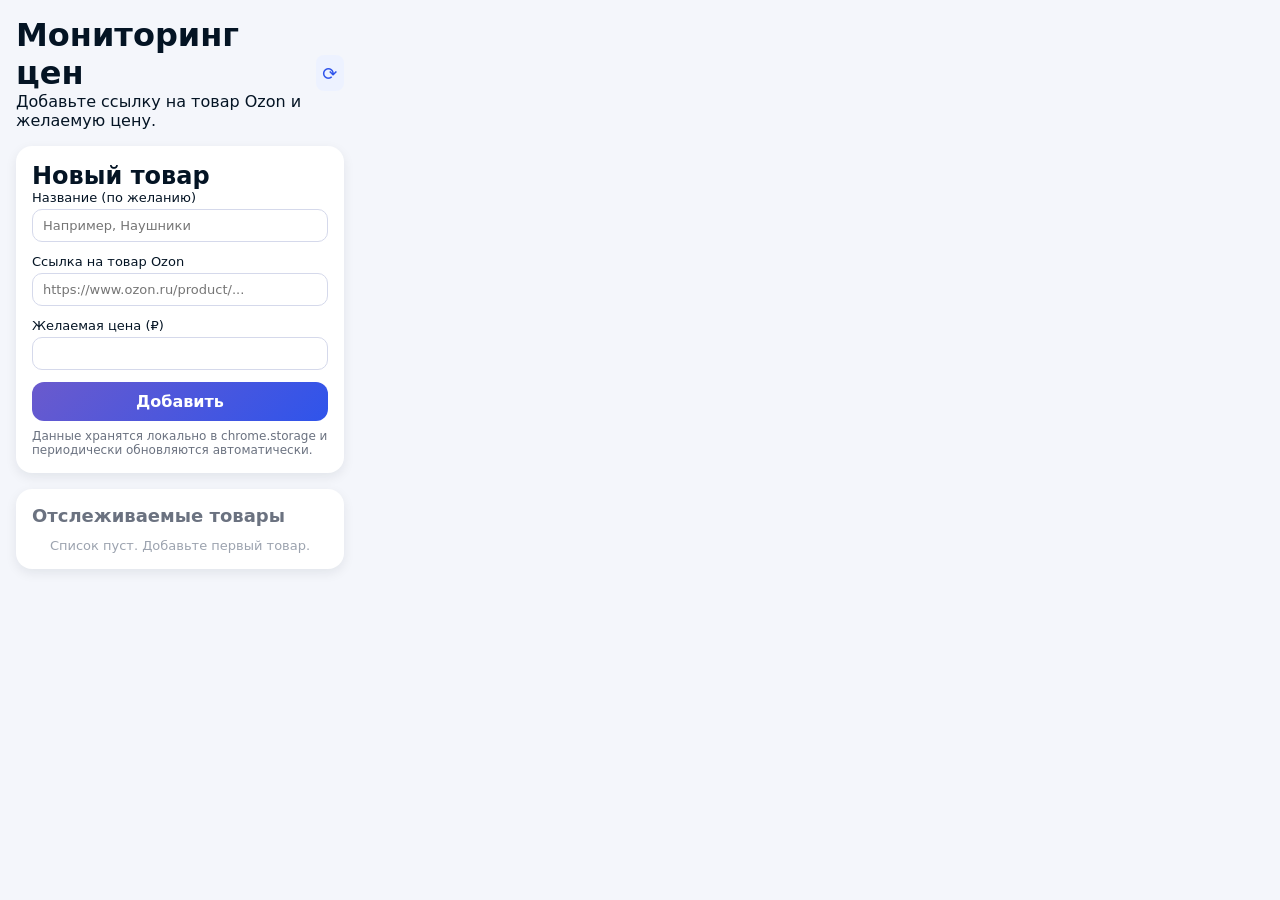
==== popup.html @ 698cd110 "Remove binary icon asset" ====
<!doctype html>
<html lang="ru">
  <head>
    <meta charset="utf-8" />
    <title>Ozon Price Tracker</title>
    <link rel="stylesheet" href="popup.css" />
  </head>
  <body>
    <header class="app-header">
      <div>
        <h1>Мониторинг цен</h1>
        <p>Добавьте ссылку на товар Ozon и желаемую цену.</p>
      </div>
      <button id="refresh" title="Обновить цены">⟳</button>
    </header>

    <main>
      <section class="card">
        <h2>Новый товар</h2>
        <form id="product-form">
          <label>
            Название (по желанию)
            <input type="text" id="title" placeholder="Например, Наушники" />
          </label>
          <label>
            Ссылка на товар Ozon
            <input type="url" id="url" placeholder="https://www.ozon.ru/product/..." required />
          </label>
          <label>
            Желаемая цена (₽)
            <input type="number" id="price" min="1" step="1" required />
          </label>
          <button type="submit">Добавить</button>
        </form>
        <p class="hint">
          Данные хранятся локально в chrome.storage и периодически обновляются автоматически.
        </p>
      </section>

      <section class="card">
        <div class="section-header">
          <h2>Отслеживаемые товары</h2>
          <span id="last-update"></span>
        </div>
        <ul id="products"></ul>
        <p id="empty-state">Список пуст. Добавьте первый товар.</p>
      </section>
    </main>

    <template id="product-template">
      <li class="product-item">
        <div>
          <p class="product-title"></p>
          <p class="product-meta"></p>
          <p class="product-status"></p>
        </div>
        <div class="product-actions">
          <a class="open-link" target="_blank" rel="noreferrer noopener">Открыть</a>
          <button class="remove">Удалить</button>
        </div>
      </li>
    </template>

    <script src="popup.js" type="module"></script>
  </body>
</html>
---- popup.css ----
:root {
  font-family: 'Segoe UI', system-ui, -apple-system, BlinkMacSystemFont, 'Roboto', sans-serif;
  color: #041424;
  background-color: #f4f6fb;
}

body {
  margin: 0;
  padding: 16px;
  width: 360px;
  min-height: 480px;
  box-sizing: border-box;
}

h1,
h2 {
  margin: 0;
}

p {
  margin: 0;
}

.app-header {
  display: flex;
  justify-content: space-between;
  gap: 8px;
  align-items: center;
  margin-bottom: 16px;
}

#refresh {
  border: none;
  background: #edf2ff;
  color: #2f54eb;
  font-size: 18px;
  width: 36px;
  height: 36px;
  border-radius: 8px;
  cursor: pointer;
}

#refresh:disabled {
  opacity: 0.4;
  cursor: wait;
}

.card {
  background: #fff;
  border-radius: 16px;
  padding: 16px;
  box-shadow: 0 4px 12px rgba(4, 20, 36, 0.08);
  margin-bottom: 16px;
}

form {
  display: flex;
  flex-direction: column;
  gap: 12px;
}

label {
  font-size: 13px;
  display: flex;
  flex-direction: column;
  gap: 4px;
}

input,
button {
  font: inherit;
}

input {
  padding: 8px 10px;
  border: 1px solid #d5d9eb;
  border-radius: 10px;
}

button[type='submit'] {
  background: linear-gradient(135deg, #6a5acd, #2f54eb);
  color: white;
  border: none;
  border-radius: 12px;
  padding: 10px 14px;
  font-weight: 600;
  cursor: pointer;
}

.hint {
  font-size: 12px;
  color: #6b7280;
  margin-top: 8px;
}

.section-header {
  display: flex;
  justify-content: space-between;
  align-items: center;
  margin-bottom: 12px;
  font-size: 12px;
  color: #6b7280;
}

#products {
  list-style: none;
  padding: 0;
  margin: 0;
  display: flex;
  flex-direction: column;
  gap: 12px;
}

.product-item {
  display: flex;
  justify-content: space-between;
  gap: 12px;
  padding-bottom: 12px;
  border-bottom: 1px solid #eef0f8;
}

.product-item:last-child {
  border-bottom: none;
}

.product-title {
  font-weight: 600;
}

.product-meta,
.product-status {
  font-size: 12px;
  color: #4b5563;
}

.product-status.success {
  color: #059669;
}

.product-status.warn {
  color: #d97706;
}

.product-actions {
  display: flex;
  flex-direction: column;
  gap: 8px;
  align-items: flex-end;
}

.product-actions a {
  color: #2f54eb;
  font-size: 13px;
  text-decoration: none;
}

.product-actions button {
  border: 1px solid #f87171;
  color: #b91c1c;
  background: transparent;
  border-radius: 8px;
  padding: 4px 8px;
  cursor: pointer;
}

#empty-state {
  text-align: center;
  color: #9ca3af;
  font-size: 13px;
}
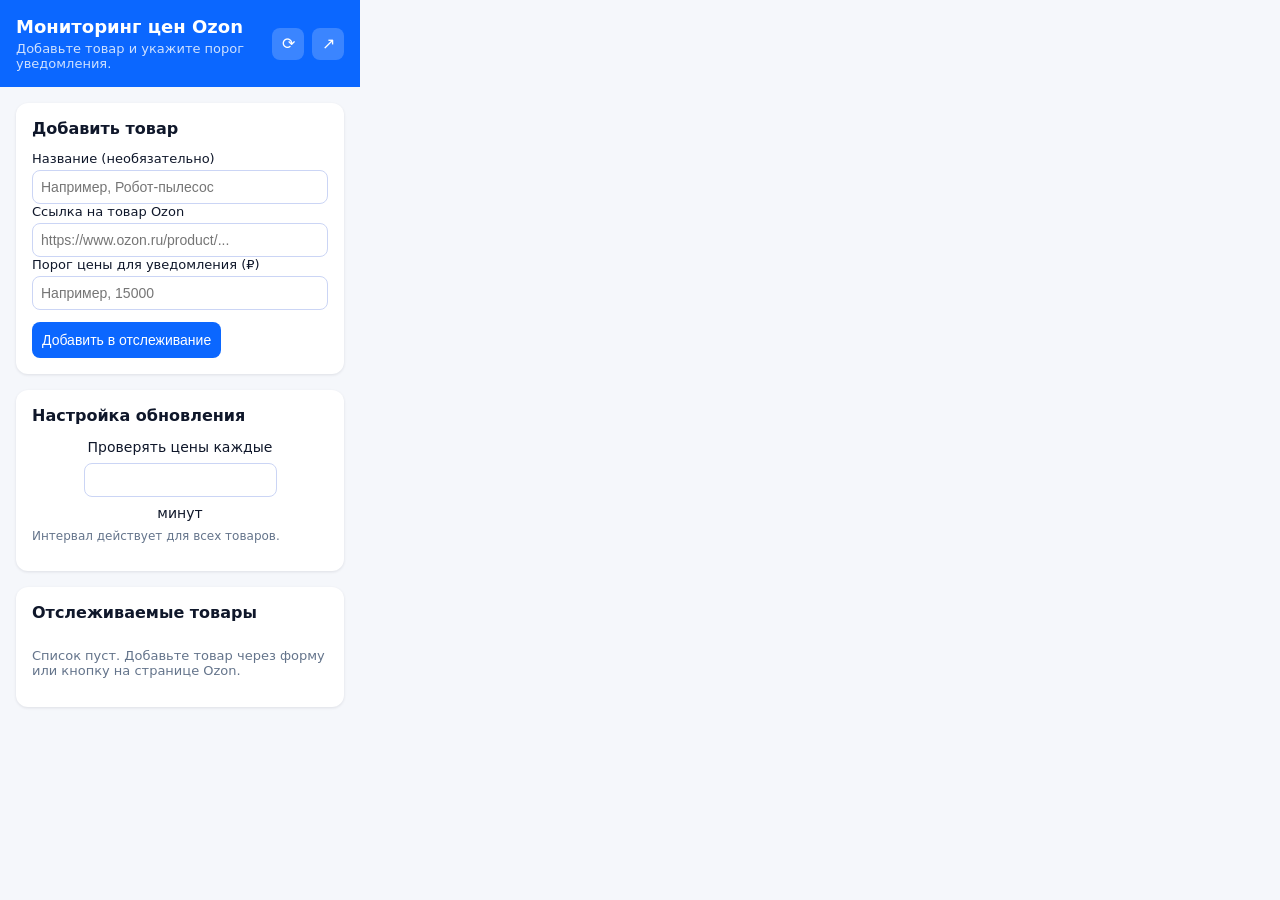
==== commit d9d99cca: "feat: build full Ozon price tracker" ====
--- a/popup.html
+++ b/popup.html
@@ -8,59 +8,91 @@
   <body>
     <header class="app-header">
       <div>
-        <h1>Мониторинг цен</h1>
-        <p>Добавьте ссылку на товар Ozon и желаемую цену.</p>
+        <h1>Мониторинг цен Ozon</h1>
+        <p>Добавьте товар и укажите порог уведомления.</p>
       </div>
-      <button id="refresh" title="Обновить цены">⟳</button>
+      <div class="header-actions">
+        <button id="refresh" class="icon-btn" title="Обновить цены">⟳</button>
+        <button id="open-list" class="icon-btn" title="Открыть полный список">↗</button>
+      </div>
     </header>
 
     <main>
       <section class="card">
-        <h2>Новый товар</h2>
+        <h2>Добавить товар</h2>
         <form id="product-form">
           <label>
-            Название (по желанию)
-            <input type="text" id="title" placeholder="Например, Наушники" />
+            Название (необязательно)
+            <input type="text" id="title" placeholder="Например, Робот-пылесос" />
           </label>
           <label>
             Ссылка на товар Ozon
             <input type="url" id="url" placeholder="https://www.ozon.ru/product/..." required />
           </label>
           <label>
-            Желаемая цена (₽)
-            <input type="number" id="price" min="1" step="1" required />
+            Порог цены для уведомления (₽)
+            <input type="number" id="target-price" min="1" step="1" placeholder="Например, 15000" />
           </label>
-          <button type="submit">Добавить</button>
+          <button type="submit">Добавить в отслеживание</button>
         </form>
-        <p class="hint">
-          Данные хранятся локально в chrome.storage и периодически обновляются автоматически.
-        </p>
+      </section>
+
+      <section class="card">
+        <h2>Настройка обновления</h2>
+        <label class="interval-label">
+          Проверять цены каждые
+          <input type="number" id="interval" min="5" step="5" />
+          минут
+        </label>
+        <p class="hint">Интервал действует для всех товаров.</p>
       </section>
 
       <section class="card">
         <div class="section-header">
-          <h2>Отслеживаемые товары</h2>
-          <span id="last-update"></span>
+          <div>
+            <h2>Отслеживаемые товары</h2>
+            <p id="last-update" class="muted"></p>
+          </div>
         </div>
-        <ul id="products"></ul>
-        <p id="empty-state">Список пуст. Добавьте первый товар.</p>
+        <ul id="products" class="product-list"></ul>
+        <p id="empty-state" class="muted">Список пуст. Добавьте товар через форму или кнопку на странице Ozon.</p>
       </section>
     </main>
 
     <template id="product-template">
       <li class="product-item">
-        <div>
-          <p class="product-title"></p>
-          <p class="product-meta"></p>
-          <p class="product-status"></p>
-        </div>
-        <div class="product-actions">
-          <a class="open-link" target="_blank" rel="noreferrer noopener">Открыть</a>
+        <div class="product-header">
+          <div>
+            <p class="product-title"></p>
+            <a class="product-link" target="_blank" rel="noreferrer noopener">Открыть страницу</a>
+          </div>
           <button class="remove">Удалить</button>
         </div>
+        <div class="product-meta">
+          <div>
+            <span class="label">Текущая</span>
+            <strong class="stat-current"></strong>
+          </div>
+          <div>
+            <span class="label">Средняя</span>
+            <strong class="stat-average"></strong>
+          </div>
+          <div>
+            <span class="label">Изменение</span>
+            <strong class="stat-change"></strong>
+          </div>
+        </div>
+        <div class="product-settings">
+          <label>
+            Порог уведомления
+            <input type="number" min="1" step="1" class="target-input" />
+          </label>
+          <button class="save-target">Сохранить</button>
+        </div>
+        <canvas class="chart" width="320" height="140"></canvas>
       </li>
     </template>
 
-    <script src="popup.js" type="module"></script>
+    <script type="module" src="popup.js"></script>
   </body>
 </html>
--- a/popup.css
+++ b/popup.css
@@ -1,108 +1,121 @@
-:root {
-  font-family: 'Segoe UI', system-ui, -apple-system, BlinkMacSystemFont, 'Roboto', sans-serif;
-  color: #041424;
-  background-color: #f4f6fb;
+* {
+  box-sizing: border-box;
 }
 
 body {
   margin: 0;
+  font-family: 'Segoe UI', system-ui, -apple-system, BlinkMacSystemFont, sans-serif;
+  width: 360px;
+  color: #0f172a;
+  background: #f5f7fb;
+}
+
+main {
+  padding: 0 16px 16px;
+}
+
+.app-header {
+  display: flex;
+  justify-content: space-between;
+  align-items: center;
   padding: 16px;
-  width: 360px;
-  min-height: 480px;
-  box-sizing: border-box;
-}
-
-h1,
-h2 {
-  margin: 0;
-}
-
-p {
-  margin: 0;
-}
-
-.app-header {
-  display: flex;
-  justify-content: space-between;
+  background: #0b67ff;
+  color: #fff;
+}
+
+.app-header h1 {
+  margin: 0;
+  font-size: 18px;
+}
+
+.app-header p {
+  margin: 4px 0 0;
+  font-size: 13px;
+  color: rgba(255, 255, 255, 0.8);
+}
+
+.header-actions {
+  display: flex;
   gap: 8px;
-  align-items: center;
-  margin-bottom: 16px;
-}
-
-#refresh {
+}
+
+.icon-btn {
   border: none;
-  background: #edf2ff;
-  color: #2f54eb;
-  font-size: 18px;
-  width: 36px;
-  height: 36px;
-  border-radius: 8px;
+  background: rgba(255, 255, 255, 0.2);
+  color: #fff;
+  width: 32px;
+  height: 32px;
+  border-radius: 8px;
+  font-size: 16px;
   cursor: pointer;
-}
-
-#refresh:disabled {
-  opacity: 0.4;
-  cursor: wait;
 }
 
 .card {
   background: #fff;
-  border-radius: 16px;
+  border-radius: 12px;
   padding: 16px;
-  box-shadow: 0 4px 12px rgba(4, 20, 36, 0.08);
-  margin-bottom: 16px;
-}
-
-form {
+  margin-top: 16px;
+  box-shadow: 0 1px 3px rgba(15, 23, 42, 0.1);
+}
+
+.card h2 {
+  margin-top: 0;
+  font-size: 16px;
+}
+
+label {
   display: flex;
   flex-direction: column;
-  gap: 12px;
-}
-
-label {
-  font-size: 13px;
-  display: flex;
-  flex-direction: column;
+  font-size: 13px;
   gap: 4px;
 }
 
-input,
-button {
-  font: inherit;
-}
-
-input {
-  padding: 8px 10px;
-  border: 1px solid #d5d9eb;
-  border-radius: 10px;
-}
-
-button[type='submit'] {
-  background: linear-gradient(135deg, #6a5acd, #2f54eb);
-  color: white;
+input[type='text'],
+input[type='url'],
+input[type='number'] {
+  padding: 8px;
+  border-radius: 8px;
+  border: 1px solid #cbd5f5;
+  font-size: 14px;
+}
+
+button[type='submit'],
+.product-settings button {
+  margin-top: 12px;
+  padding: 10px;
   border: none;
-  border-radius: 12px;
-  padding: 10px 14px;
-  font-weight: 600;
+  border-radius: 8px;
+  background: #0b67ff;
+  color: #fff;
   cursor: pointer;
+  font-size: 14px;
 }
 
 .hint {
   font-size: 12px;
-  color: #6b7280;
+  color: #64748b;
   margin-top: 8px;
 }
 
+.interval-label {
+  display: flex;
+  align-items: center;
+  gap: 8px;
+  font-size: 14px;
+}
+
 .section-header {
   display: flex;
   justify-content: space-between;
-  align-items: center;
-  margin-bottom: 12px;
-  font-size: 12px;
-  color: #6b7280;
-}
-
-#products {
+  align-items: flex-start;
+}
+
+.muted {
+  color: #64748b;
+  font-size: 13px;
+}
+
+.product-list {
   list-style: none;
   padding: 0;
   margin: 0;
@@ -112,59 +125,82 @@
 }
 
 .product-item {
-  display: flex;
-  justify-content: space-between;
-  gap: 12px;
-  padding-bottom: 12px;
-  border-bottom: 1px solid #eef0f8;
-}
-
-.product-item:last-child {
-  border-bottom: none;
+  border: 1px solid #e2e8f0;
+  border-radius: 12px;
+  padding: 12px;
+  display: flex;
+  flex-direction: column;
+  gap: 12px;
+}
+
+.product-header {
+  display: flex;
+  justify-content: space-between;
+  align-items: center;
+  gap: 12px;
 }
 
 .product-title {
   font-weight: 600;
-}
-
-.product-meta,
-.product-status {
+  margin: 0;
+}
+
+.product-link {
+  font-size: 13px;
+  color: #0b67ff;
+}
+
+.product-meta {
+  display: flex;
+  justify-content: space-between;
+  gap: 8px;
+}
+
+.product-meta div {
+  flex: 1;
+}
+
+.label {
   font-size: 12px;
-  color: #4b5563;
-}
-
-.product-status.success {
-  color: #059669;
-}
-
-.product-status.warn {
-  color: #d97706;
-}
-
-.product-actions {
-  display: flex;
-  flex-direction: column;
-  gap: 8px;
+  color: #64748b;
+}
+
+.product-settings {
+  display: flex;
+  gap: 12px;
   align-items: flex-end;
 }
 
-.product-actions a {
-  color: #2f54eb;
-  font-size: 13px;
-  text-decoration: none;
-}
-
-.product-actions button {
-  border: 1px solid #f87171;
+.product-settings label {
+  flex: 1;
+}
+
+.product-settings input {
+  width: 100%;
+}
+
+.product-settings button {
+  margin-top: 0;
+}
+
+.chart {
+  width: 100%;
+  border: 1px solid #e2e8f0;
+  border-radius: 8px;
+  background: #f8fafc;
+}
+
+.remove {
+  border: none;
+  background: #fee2e2;
   color: #b91c1c;
-  background: transparent;
-  border-radius: 8px;
-  padding: 4px 8px;
+  padding: 6px 10px;
+  border-radius: 6px;
   cursor: pointer;
 }
 
-#empty-state {
-  text-align: center;
-  color: #9ca3af;
-  font-size: 13px;
-}
+@media (max-width: 360px) {
+  body {
+    width: 320px;
+  }
+}
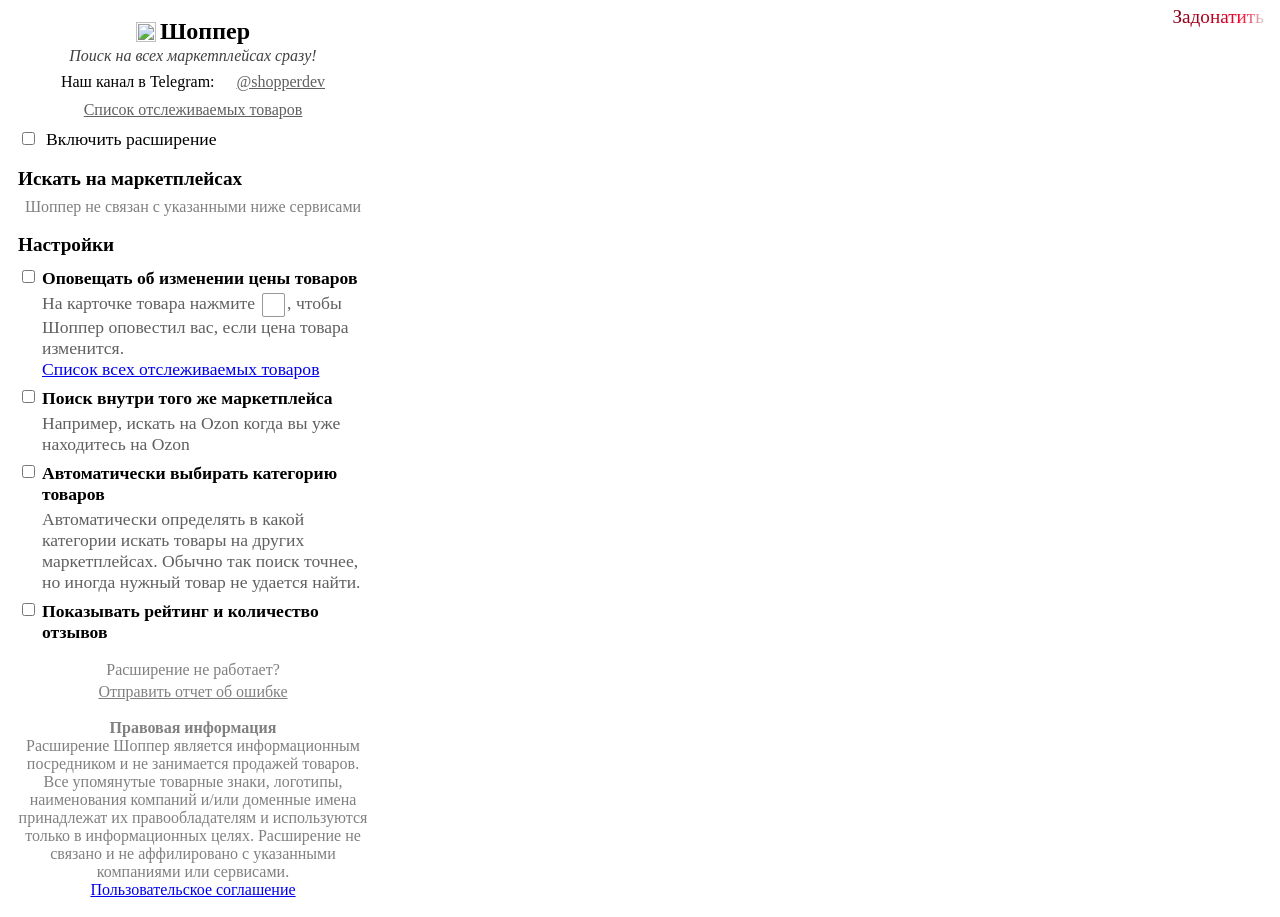
==== commit 13d23d70: "Add files via upload" ====
--- a/popup.html
+++ b/popup.html
@@ -1,98 +1,133 @@
-<!doctype html>
-<html lang="ru">
-  <head>
-    <meta charset="utf-8" />
-    <title>Ozon Price Tracker</title>
-    <link rel="stylesheet" href="popup.css" />
-  </head>
-  <body>
-    <header class="app-header">
-      <div>
-        <h1>Мониторинг цен Ozon</h1>
-        <p>Добавьте товар и укажите порог уведомления.</p>
-      </div>
-      <div class="header-actions">
-        <button id="refresh" class="icon-btn" title="Обновить цены">⟳</button>
-        <button id="open-list" class="icon-btn" title="Открыть полный список">↗</button>
-      </div>
-    </header>
-
-    <main>
-      <section class="card">
-        <h2>Добавить товар</h2>
-        <form id="product-form">
-          <label>
-            Название (необязательно)
-            <input type="text" id="title" placeholder="Например, Робот-пылесос" />
-          </label>
-          <label>
-            Ссылка на товар Ozon
-            <input type="url" id="url" placeholder="https://www.ozon.ru/product/..." required />
-          </label>
-          <label>
-            Порог цены для уведомления (₽)
-            <input type="number" id="target-price" min="1" step="1" placeholder="Например, 15000" />
-          </label>
-          <button type="submit">Добавить в отслеживание</button>
-        </form>
-      </section>
-
-      <section class="card">
-        <h2>Настройка обновления</h2>
-        <label class="interval-label">
-          Проверять цены каждые
-          <input type="number" id="interval" min="5" step="5" />
-          минут
-        </label>
-        <p class="hint">Интервал действует для всех товаров.</p>
-      </section>
-
-      <section class="card">
-        <div class="section-header">
-          <div>
-            <h2>Отслеживаемые товары</h2>
-            <p id="last-update" class="muted"></p>
-          </div>
-        </div>
-        <ul id="products" class="product-list"></ul>
-        <p id="empty-state" class="muted">Список пуст. Добавьте товар через форму или кнопку на странице Ozon.</p>
-      </section>
-    </main>
-
-    <template id="product-template">
-      <li class="product-item">
-        <div class="product-header">
-          <div>
-            <p class="product-title"></p>
-            <a class="product-link" target="_blank" rel="noreferrer noopener">Открыть страницу</a>
-          </div>
-          <button class="remove">Удалить</button>
-        </div>
-        <div class="product-meta">
-          <div>
-            <span class="label">Текущая</span>
-            <strong class="stat-current"></strong>
-          </div>
-          <div>
-            <span class="label">Средняя</span>
-            <strong class="stat-average"></strong>
-          </div>
-          <div>
-            <span class="label">Изменение</span>
-            <strong class="stat-change"></strong>
-          </div>
-        </div>
-        <div class="product-settings">
-          <label>
-            Порог уведомления
-            <input type="number" min="1" step="1" class="target-input" />
-          </label>
-          <button class="save-target">Сохранить</button>
-        </div>
-        <canvas class="chart" width="320" height="140"></canvas>
-      </li>
-    </template>
-
-    <script type="module" src="popup.js"></script>
-  </body>
-</html>
+<html lang="en">
+<head>
+    <meta charset="utf-8"/>
+    <link rel="stylesheet" href="popup.css">
+    <script src="config.js"></script>
+    <script src="logger.js"></script>
+    <script src="shopper-server.js"></script>
+    <script src="marketplaces/common.js"></script>
+    <script src="marketplaces/wb.js"></script>
+    <script src="marketplaces/oz.js"></script>
+    <script src="marketplaces/ym.js"></script>
+    <script src="marketplaces/mm.js"></script>
+    <script src="marketplaces/pt.js"></script>
+    <script src="marketplaces/dm.js"></script>
+    <script src="marketplaces/vi.js"></script>
+    <script src="marketplaces/lm.js"></script>
+    <script src="marketplaces/cl.js"></script>
+    <script src="marketplaces/ae.js"></script>
+    <script src="marketplaces/ps.js"></script>
+    <script src="marketplaces/ot.js"></script>
+    <script src="marketplaces/le.js"></script>
+    <script src="marketplaces/el.js"></script>
+    <script src="marketplaces.js"></script>
+    <script src="popup.js"></script>
+</head>
+<body>
+    <div class="popup">
+        <div class="donate">
+            <a href="https://pay.cloudtips.ru/p/5a8f6fd5" target="_blank" rel="noopener noreferrer">Задонатить</a>
+        </div>
+        <div class="title">
+            <h1>
+                <img src="../icons/icon128.png" height="20" width="20">
+                Шоппер
+            </h1>
+            <div class="title-description">
+                Поиск на всех маркетплейсах сразу!
+            </div>
+        </div>
+
+        <div class="telegram">
+            Наш канал в Telegram: <img id="tg-icon" src="../images/tg.ico"><a href="https://t.me/shopperdev" target="_blank" rel="noopener noreferrer">@shopperdev</a>
+        </div>
+
+        <div class="telegram">
+            <a class="watchlist-link" href="#">Список отслеживаемых товаров</a>
+        </div>
+
+        <div class="settings-section">
+            <input type="checkbox" id="extension-onoff"/>
+            <label for="extension-onoff">Включить расширение</label>
+        </div>
+
+        <div class="settings-section" id="marketplaces-settings">
+            <h2>Искать на маркетплейсах</h2>
+            <div class="legal-note" style="margin-bottom: 8px;">
+                Шоппер не связан с указанными ниже сервисами
+            </div>
+        </div>
+
+        <div class="settings-section settings">
+            <h2>Настройки</h2>
+            <div class="labeled">
+                <input type="checkbox" id="enable-watchlist"/>
+                <label for="enable-watchlist">
+                    <b>Оповещать об изменении цены товаров</b>
+                    <div class="description warn" id="watchlist-warning" style="display: none;">
+                        <img src="../images/warn.png">
+                        <div>Разрешите расширению показ уведомлений чтобы эта функция заработала</div>
+                    </div>
+                    <div class="description">
+                        На карточке товара нажмите <img id="watch-icon" src="../images/watch-on.png">,
+                        чтобы Шоппер оповестил вас, если цена товара изменится.<br>
+                    </div>
+                    <a class="watchlist-link" href="#">Список всех отслеживаемых товаров</a>
+                </label>
+            </div>
+            <div class="labeled">
+                <input type="checkbox" id="allow-selfmarket"/>
+                <label for="allow-selfmarket">
+                    <b>Поиск внутри того же маркетплейса</b>
+                    <div class="description">Например, искать на Ozon когда вы уже находитесь на Ozon</div>
+                </label>
+            </div>
+            <div class="labeled">
+                <input type="checkbox" id="guess-category"/>
+                <label for="guess-category">
+                    <b>Автоматически выбирать категорию товаров</b>
+                    <div class="description">
+                        Автоматически определять в какой категории искать товары на других маркетплейсах.
+                        Обычно так поиск точнее, но иногда нужный товар не удается найти.
+                    </div>
+                </label>
+            </div>
+            <div class="labeled">
+                <input type="checkbox" id="show-reviews"/>
+                <label for="show-reviews">
+                    <b>Показывать рейтинг и количество отзывов</b>
+                </label>
+            </div>
+        </div>
+
+        <div class="bugreport">
+            <div>Расширение не работает?</div>
+            <div id="send-bugreport">Отправить отчет об ошибке</div>
+        </div>
+
+        <dialog id="bugreport-dialog">
+            <div class="dialog-content">
+                <div class="dialog-title">Отчет об ошибке</div>
+                <label for="dialog-message">Расскажите что не работает?</label>
+                <textarea id="dialog-message" rows="10"></textarea>
+                <div class="dialog-subtitle">Также отправим следующие данные:</div>
+                <div id="dialog-info"></div>
+                <button id="send-bugreport-btn">Отправить отчет</button>
+            </div>
+        </dialog>
+        <!-- <div class="info">
+            <div id="ext-version"></div>
+            <div id="install-id"></div>
+        </div> -->
+
+        <div class="legal-note" style="margin-top: 18px;">
+            <div><b>Правовая информация</b></div>
+            Расширение Шоппер является информационным посредником и не занимается продажей товаров.
+            Все упомянутые товарные знаки, логотипы, наименования компаний и/или доменные имена принадлежат их правообладателям
+            и используются только в информационных целях. Расширение не связано и не аффилировано с указанными компаниями или сервисами.
+            <div><a href="https://shopper.bonbot.ru/privacy-policy.txt">Пользовательское соглашение</a></div>
+        </div>
+    </div>
+</body>
+
+</html>
--- a/popup.css
+++ b/popup.css
@@ -1,206 +1,229 @@
-* {
-  box-sizing: border-box;
-}
-
-body {
-  margin: 0;
-  font-family: 'Segoe UI', system-ui, -apple-system, BlinkMacSystemFont, sans-serif;
-  width: 360px;
-  color: #0f172a;
-  background: #f5f7fb;
-}
-
-main {
-  padding: 0 16px 16px;
-}
-
-.app-header {
-  display: flex;
-  justify-content: space-between;
-  align-items: center;
-  padding: 16px;
-  background: #0b67ff;
-  color: #fff;
-}
-
-.app-header h1 {
-  margin: 0;
-  font-size: 18px;
-}
-
-.app-header p {
-  margin: 4px 0 0;
-  font-size: 13px;
-  color: rgba(255, 255, 255, 0.8);
-}
-
-.header-actions {
-  display: flex;
-  gap: 8px;
-}
-
-.icon-btn {
-  border: none;
-  background: rgba(255, 255, 255, 0.2);
-  color: #fff;
-  width: 32px;
-  height: 32px;
-  border-radius: 8px;
-  font-size: 16px;
-  cursor: pointer;
-}
-
-.card {
-  background: #fff;
-  border-radius: 12px;
-  padding: 16px;
-  margin-top: 16px;
-  box-shadow: 0 1px 3px rgba(15, 23, 42, 0.1);
-}
-
-.card h2 {
-  margin-top: 0;
-  font-size: 16px;
-}
-
-label {
-  display: flex;
-  flex-direction: column;
-  font-size: 13px;
-  gap: 4px;
-}
-
-input[type='text'],
-input[type='url'],
-input[type='number'] {
-  padding: 8px;
-  border-radius: 8px;
-  border: 1px solid #cbd5f5;
-  font-size: 14px;
-}
-
-button[type='submit'],
-.product-settings button {
-  margin-top: 12px;
-  padding: 10px;
-  border: none;
-  border-radius: 8px;
-  background: #0b67ff;
-  color: #fff;
-  cursor: pointer;
-  font-size: 14px;
-}
-
-.hint {
-  font-size: 12px;
-  color: #64748b;
-  margin-top: 8px;
-}
-
-.interval-label {
-  display: flex;
-  align-items: center;
-  gap: 8px;
-  font-size: 14px;
-}
-
-.section-header {
-  display: flex;
-  justify-content: space-between;
-  align-items: flex-start;
-}
-
-.muted {
-  color: #64748b;
-  font-size: 13px;
-}
-
-.product-list {
-  list-style: none;
-  padding: 0;
-  margin: 0;
-  display: flex;
-  flex-direction: column;
-  gap: 12px;
-}
-
-.product-item {
-  border: 1px solid #e2e8f0;
-  border-radius: 12px;
-  padding: 12px;
-  display: flex;
-  flex-direction: column;
-  gap: 12px;
-}
-
-.product-header {
-  display: flex;
-  justify-content: space-between;
-  align-items: center;
-  gap: 12px;
-}
-
-.product-title {
-  font-weight: 600;
-  margin: 0;
-}
-
-.product-link {
-  font-size: 13px;
-  color: #0b67ff;
-}
-
-.product-meta {
-  display: flex;
-  justify-content: space-between;
-  gap: 8px;
-}
-
-.product-meta div {
-  flex: 1;
-}
-
-.label {
-  font-size: 12px;
-  color: #64748b;
-}
-
-.product-settings {
-  display: flex;
-  gap: 12px;
-  align-items: flex-end;
-}
-
-.product-settings label {
-  flex: 1;
-}
-
-.product-settings input {
-  width: 100%;
-}
-
-.product-settings button {
-  margin-top: 0;
-}
-
-.chart {
-  width: 100%;
-  border: 1px solid #e2e8f0;
-  border-radius: 8px;
-  background: #f8fafc;
-}
-
-.remove {
-  border: none;
-  background: #fee2e2;
-  color: #b91c1c;
-  padding: 6px 10px;
-  border-radius: 6px;
-  cursor: pointer;
-}
-
-@media (max-width: 360px) {
-  body {
-    width: 320px;
-  }
-}
+.popup {
+    background: white;
+    width: 350px;
+    padding: 10px;
+}
+
+.popup .title {
+    text-align: center;
+    margin-bottom: 8px;
+}
+
+.popup h1 {
+    margin-top: 0px;
+    margin-bottom: 2px;
+    font-size: 1.5em;
+    display: flex;
+    align-items: center;
+    gap: 4px;
+    justify-content: center;
+}
+
+.popup h2 {
+    font-size: 1.2em;
+    margin-top: 18px;
+    margin-bottom: 8px;
+}
+
+.popup .title-description {
+    font-size: 1em;
+    font-style: italic;
+    color: #404040;
+}
+
+.settings-section label {
+    margin-top: 4px;
+    margin-left: 4px;
+    cursor: pointer;
+    font-size: 1.1em;
+}
+
+.settings-section label .description {
+    margin-top: 4px;
+    font-size: 1em;
+    color: #606060;
+}
+
+.settings-section label .description img {
+    height: 1.5em;
+    width: 1.5em;
+    margin-right: 2px;
+    vertical-align: middle;
+}
+
+.settings-section label .description.warn {
+    display: flex;
+    flex-direction: row;
+    align-items: center;
+    gap: 6px;
+    font-style: italic;
+    font-size: 0.9em;
+}
+
+.settings-section .labeled {
+    display: flex;
+    align-items: start;
+    margin-top: 4px;
+}
+
+.settings-section .settings .labeled {
+    margin-top: 12px;
+}
+
+.settings-section .labeled input[type="checkbox"] {
+    margin-top: 6px;
+}
+
+.telegram {
+    display: flex;
+    gap: 4px;
+    justify-content: center;
+    align-items: center;
+    margin-bottom: 10px;
+}
+
+.telegram img {
+    height: 14px;
+    width: 14px;
+}
+
+.telegram a {
+    color: #606060;
+}
+
+.bugreport {
+    text-align: center;
+    margin-top: 18px;
+    color: #808080;
+    cursor: pointer;
+}
+
+#send-bugreport {
+    margin-top: 4px;
+    text-decoration: underline;
+}
+
+.legal-note {
+    text-align: center;
+    color: #808080;
+}
+
+.info {
+    font-size: 0.85em;
+    margin-top: 20px;
+    color: #808080;
+}
+
+dialog {
+    
+}
+
+.dialog-content {
+    display: flex;
+    flex-direction: column;
+    gap: 6px;
+}
+
+.dialog-content .dialog-title {
+    font-size: 1.3em;
+    font-weight: bold;
+    text-align: center;
+}
+
+.dialog-content #dialog-message {
+    max-width: 100%;
+}
+
+.dialog-content .dialog-subtitle {
+    margin-top: 8px;
+    font-weight: bold;
+}
+
+.dialog-content #dialog-info {
+    font-family: monospace;
+    margin-left: 8px;
+}
+
+.dialog-content #send-bugreport-btn {
+    margin-top: 6px;
+}
+
+.flaticon-link {
+    margin: auto;
+    margin-top: 15px;
+    font-size: 1.0em;
+    color: #aaaaaa;
+    width: 100%;
+    display: block;
+    text-align: center;
+}
+
+#watch-icon {
+    height: 1em;
+    width: 1em;
+    border: 1px solid #999999;
+    padding: 2px;
+    border-radius: 2px;
+    margin: 0px 2px;
+    vertical-align: middle;
+}
+
+#watchlist-link {
+    display: block;
+    margin: 5px 0px;
+    font-size: 1.1em;
+}
+
+.blink {
+    border-radius: 4px;
+    animation-name: blink-animation;
+    animation-duration: 1s;
+    animation-iteration-count: infinite;
+    animation-direction: alternate;
+    animation-timing-function: linear;
+}
+
+@keyframes blink-animation {
+  0% {
+    box-shadow: 0px 0px 5px 3px rgba(255, 0, 0, 0.0);
+  }
+  100% {
+    box-shadow: 0px 0px 5px 5px rgba(255, 0, 0, 0.3);
+  }
+}
+
+.donate {
+    display: flex;
+    gap: 4px;
+    align-items: center;
+    position: fixed;
+    right: 16px;
+    top: 6px;
+}
+
+.donate a {
+    font-size: 1.2em;
+    /* font-weight: bold; */
+    text-decoration: underline;
+    text-underline-offset: 3px;
+    background-image: linear-gradient(to right, #800016, #A0001C, #C00021, #FF002B, #d7d7d7, #407BA7, #004E89, #002962, #00043A);
+    background-size: 200% auto;
+    background-clip: text;
+    color: transparent;
+
+    animation-name: donate-animation;
+    animation-duration: 5s;
+    animation-iteration-count: infinite;
+    animation-direction: alternate;
+    animation-timing-function: linear;
+}
+
+.donate img {
+    height: 1.4em;
+    width: 1.4em;
+}
+
+@keyframes donate-animation {
+    0% { background-position: 0% 50%; }
+    100% { background-position: 100% 50%; }
+}
